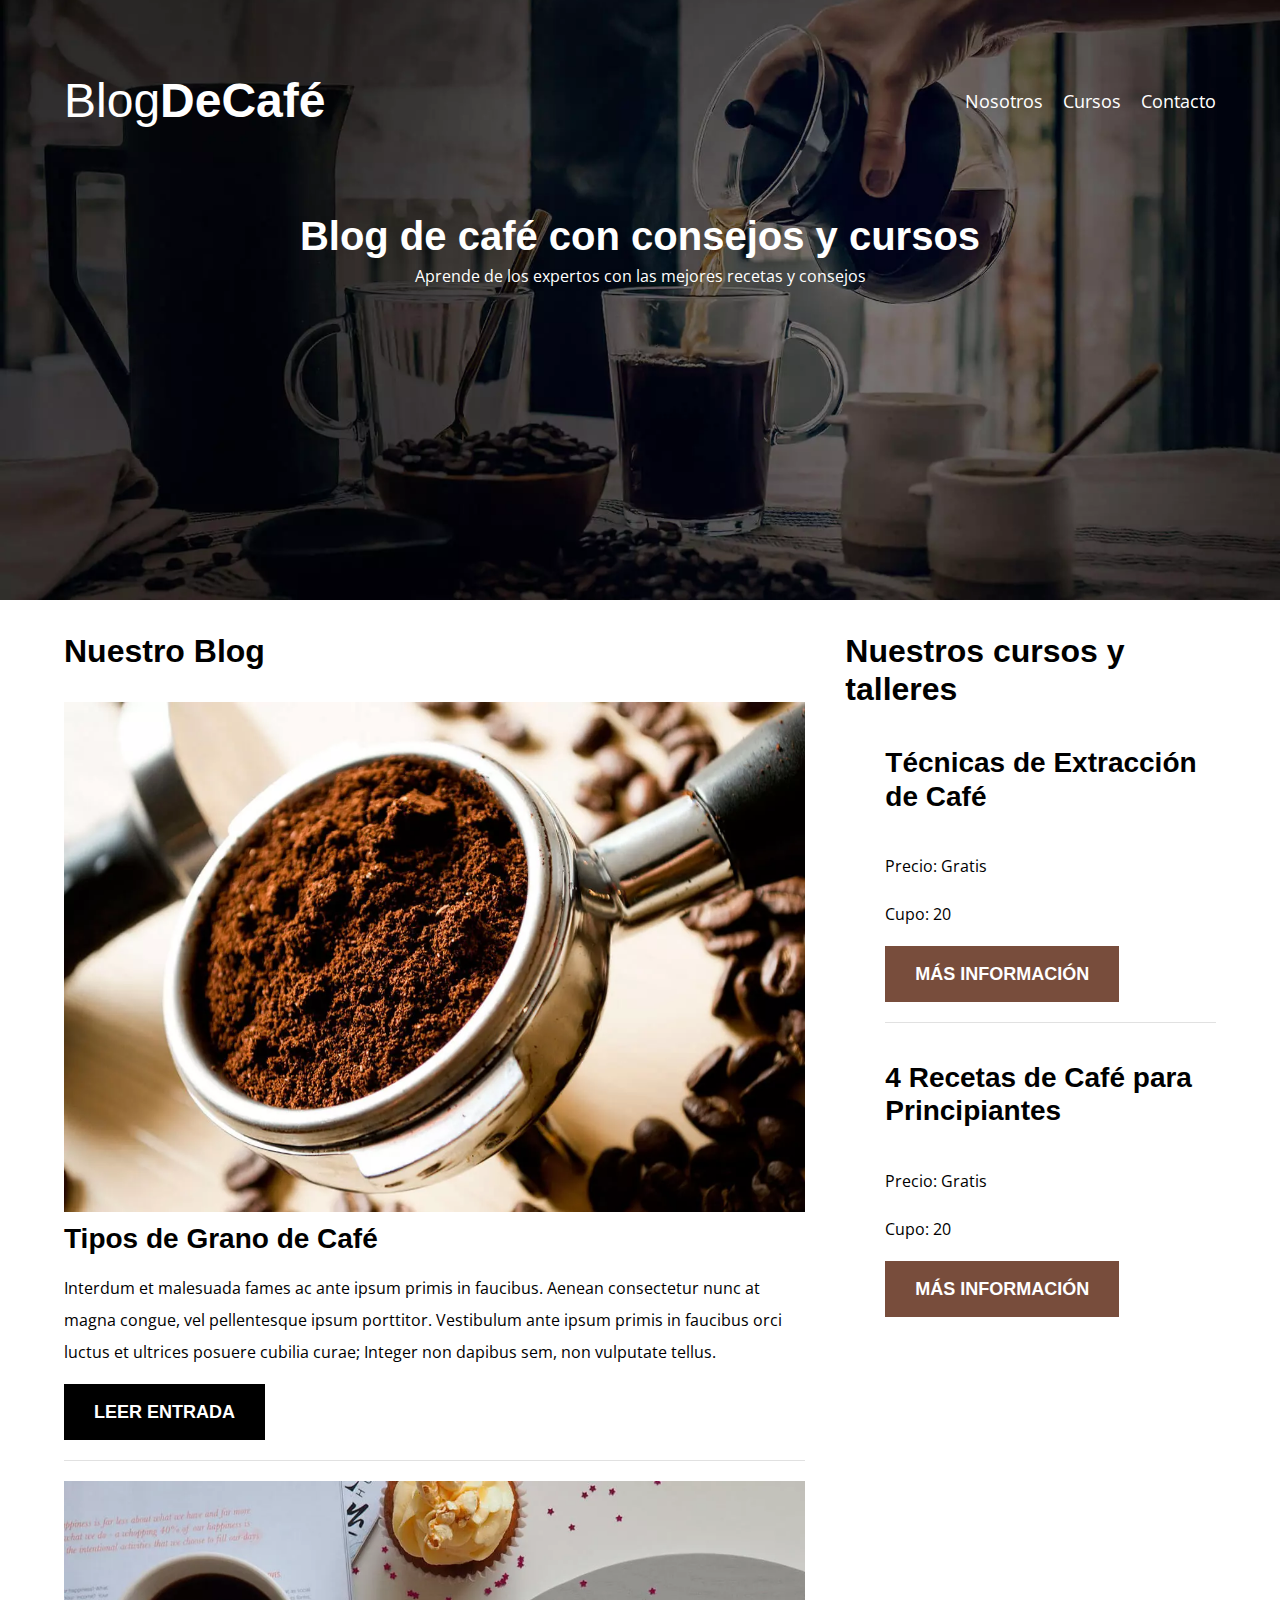
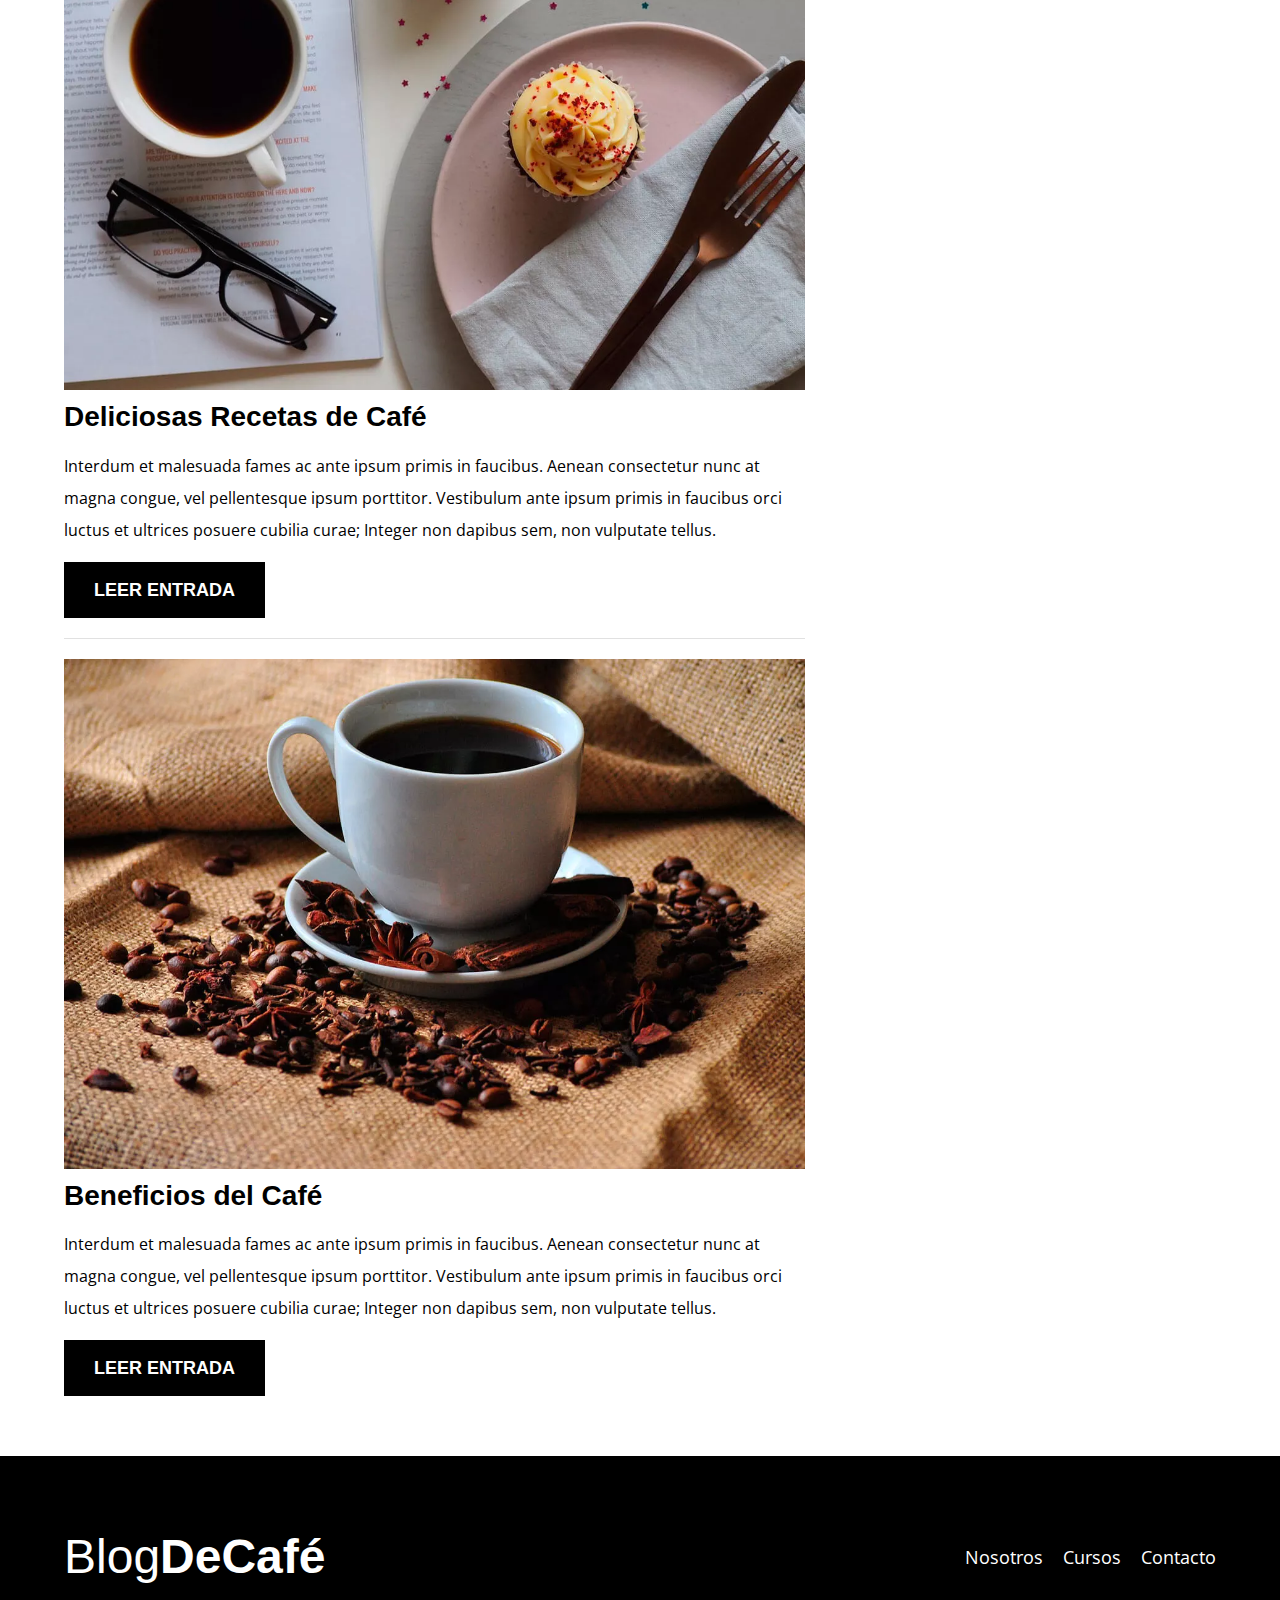
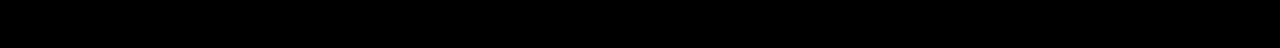
==== index.html @ 5b071724 "Fase de finalización" ====
<!DOCTYPE html>
<html lang="en">

<head>
    <meta charset="UTF-8">
    <meta name="viewport" content="width=device-width, initial-scale=1.0">
    <link rel="stylesheet" href="css/normalize.css">
    <link rel="preconnect" href="https://fonts.googleapis.com">
    <link rel="preconnect" href="https://fonts.gstatic.com" crossorigin>
    <link href="https://fonts.googleapis.com/css2?family=Open+Sans&family=Staatliches&display=swap" rel="stylesheet">
    <link rel="stylesheet" href="css/style.css">
    <title>Blog de Café</title>
</head>

<body>
    <header class="header">
        <div class="container">
            <div class="bar">
                <a href="index.html" class="logo no-margin centrar-texto">
                    <h1 class="logo__name">Blog<span class="logo__bold">DeCafé</span></h1>
                </a>

                <nav class="navigation">
                    <a href="nosotros.html" class="navegation__link">Nosotros</a>
                    <a href="cursos.html" class="navegation__link">Cursos</a>
                    <a href="contacto.html" class="navegation__link">Contacto</a>
                </nav>
            </div>
        </div>
        <div class="header__text">
            <h2 class="no-margin">Blog de café con consejos y cursos</h2>
            <p class="no-margin">Aprende de los expertos con las mejores recetas y consejos</p>
        </div>
    </header>

    <div class="container main-content">
        <main class="blog">
            <h3>Nuestro Blog</h3>
            <article class="entry">
                <div class="entry__img">
                    <img loading="lazy" src="img/blog1.webp" alt="Blog Image">
                </div>
                <div class="entry__content">
                    <h4 class="no-margin">Tipos de Grano de Café</h4>
                    <p>Interdum et malesuada fames ac ante ipsum primis in faucibus. Aenean consectetur nunc at magna
                        congue, vel pellentesque ipsum porttitor. Vestibulum ante ipsum primis in faucibus orci luctus
                        et ultrices posuere cubilia curae; Integer non dapibus sem, non vulputate tellus.</p>
                    <a href="Entrada.html" class="button button--primary">Leer Entrada</a>
                </div>
            </article>

            <article class="entry">
                <div class="entry__img">
                    <img loading="lazy" src="img/blog2.webp" alt="Blog Image">
                </div>
                <div class="entry__content">
                    <h4 class="no-margin">Deliciosas Recetas de Café</h4>
                    <p>Interdum et malesuada fames ac ante ipsum primis in faucibus. Aenean consectetur nunc at magna
                        congue, vel pellentesque ipsum porttitor. Vestibulum ante ipsum primis in faucibus orci luctus
                        et ultrices posuere cubilia curae; Integer non dapibus sem, non vulputate tellus.</p>
                    <a href="Entrada.html" class="button button--primary">Leer Entrada</a>
                </div>
            </article>

            <article class="entry">
                <div class="entry__img">
                    <img loading="lazy" src="img/blog3.webp" alt="Blog Image">
                </div>
                <div class="entry__content">
                    <h4 class="no-margin">Beneficios del Café</h4>
                    <p>Interdum et malesuada fames ac ante ipsum primis in faucibus. Aenean consectetur nunc at magna
                        congue, vel pellentesque ipsum porttitor. Vestibulum ante ipsum primis in faucibus orci luctus
                        et ultrices posuere cubilia curae; Integer non dapibus sem, non vulputate tellus.</p>
                    <a href="Entrada.html" class="button button--primary">Leer Entrada</a>
                </div>
            </article>
        </main>
        <aside class="asidebar">
            <h3>Nuestros cursos y talleres</h3>
            <ul class="curses">
                <li class="widget-curse">
                    <h4 class="no-mar">Técnicas de Extracción de Café</h4>
                    <p class="widget-curse__label">Precio:
                        <span class="widget-curse__info">Gratis</span>
                    </p>
                    <p class="widget-curse__label">Cupo:
                        <span class="widget-curse__info">20</span>
                    </p>
                    <a href="Cursos.html" class="button button--secondary">Más Información</a>
                </li>
                <li class="widget-curse">
                    <h4 class="no-mar">4 Recetas de Café para Principiantes</h4>
                    <p class="widget-curse__label">Precio:
                        <span class="widget-curse__info">Gratis</span>
                    </p>
                    <p class="widget-curse__label">Cupo:
                        <span class="widget-curse__info">20</span>
                    </p>
                    <a href="Cursos.html" class="button button--secondary">Más Información</a>
                </li>
            </ul>
        </aside>
    </div>

    <footer class="footer">
        <div class="container">
            <div class="bar">
                <a href="index.html" class="logo no-margin centrar-texto">
                    <h1 class="logo__name">Blog<span class="logo__bold">DeCafé</span></h1>
                </a>

                <nav class="navigation">
                    <a href="nosotros.html" class="navegation__link">Nosotros</a>
                    <a href="cursos.html" class="navegation__link">Cursos</a>
                    <a href="contacto.html" class="navegation__link">Contacto</a>
                </nav>
            </div>
        </div>
    </footer>
</body>

</html>
---- css/style.css ----
:root {
  --fuenteHeading: "PT Sans", sans-serif;
  --fuenteParrafos: "Open Sans", sans-serif;
  --gris: #e1e1e1;
  --primario: #784d3c;
  --blanco: #fff;
  --negro: #000;
}

html {
  box-sizing: border-box;
  font-size: 62.5%; /*1rem = 10px*/
}

*,
*:before,
*:after {
  box-sizing: inherit;
}

body {
  font-family: var(--fuenteParrafos);
  font-size: 1.6rem;
  line-height: 2;
}

/** Globals **/

.container {
  width: min(90%, 120rem);
  margin: 0 auto;
}

a {
  text-decoration: none;
}

a:hover {
  text-shadow: 0 0 7px #fff, 0 0 10px #fff, 0 0 21px #fff;
}

h1,
h2,
h3,
h4 {
  font-family: var(--fuenteHeading);
  line-height: 1.2;
}

h1 {
  font-size: 4.8rem;
}
h2 {
  font-size: 4rem;
}

h3 {
  font-size: 3.2rem;
}

h4 {
  font-size: 2.8rem;
}

img {
  max-width: 100%;
}

/** Utilities **/

.no-margin {
  margin: 0;
}

.no-padding {
  padding: 0;
}

.centrar-texto {
  text-align: center;
}

/** Header **/

.header {
  background-image: url(/img/banner.webp);
  height: 60rem;
  background-size: cover;
  background-repeat: no-repeat;
  background-position: center center;
}

.header__text {
  text-align: center;
  color: var(--blanco);
  margin-top: 5rem;
}

@media only screen and (min-width: 768px) {
  .header__texto {
    margin-top: 15rem;
  }
}

.bar {
  padding-top: 4rem;
}

@media only screen and (min-width: 768px) {
  .bar {
    display: flex;
    justify-content: space-between;
    align-items: center;
  }
}

.logo {
  color: var(--blanco);
}

.logo__name {
  font-weight: normal;
}

.logo__bold {
  font-weight: 700;
}

@media only screen and (min-width: 768px) {
  .navigation {
    display: flex;
    gap: 2rem;
  }
}

.navegation__link {
  display: block;
  text-align: center;
  font-size: 1.8rem;
  color: var(--blanco);
}
@media only screen and (min-width: 768px) {
  .main-content {
    display: grid;
    grid-template-columns: 2fr 1fr;
    gap: 4rem;
  }
}

.entry {
  border-bottom: 1px solid var(--gris);
  margin-bottom: 2rem;
}

.entry:last-of-type {
  border: none;
  margin-bottom: 0;
}

.button {
  display: block;
  font-family: var(--fuenteHeading);
  color: var(--blanco);
  text-align: center;
  padding: 1rem 3rem;
  text-transform: uppercase;
  font-weight: 700;
  font-size: 1.8rem;
  margin-bottom: 2rem;
  border: none;
}

.button:hover {
  cursor: pointer;
}

@media only screen and (min-width: 768px) {
  .button {
    display: inline-block;
  }
}

.button--primary {
  background-color: var(--negro);
}

.button--secondary {
  background-color: var(--primario);
}

.curses {
  list-style: none;
}

.widget-curse {
  border-bottom: 1px solid var(--gris);
  margin-bottom: 2rem;
}

.widget-curse:last-of-type {
  border: none;
  margin-bottom: 0;
}

.widget-curse-label {
  font-family: var(--fuenteHeading);
  font-weight: bold;
}

.widget-curse-info {
  font-weight: normal;
}

.widget-curse-label,
.widget-curse-info {
  font-size: 2rem;
}

/** Footer **/

.footer {
  background-color: var(--negro);
  padding-bottom: 3rem;
  margin-top: 4rem;
}

/** About Us **/

@media only screen and (min-width: 768px) {
  .about-us {
    display: grid;
    grid-template-columns: repeat(2, 1fr);
    column-gap: 2rem;
  }
}

/** Curses **/

.curse {
  padding: 3rem 0;
  border-bottom: 1px solid var(--gris);
}

@media only screen and (min-width: 768px) {
   .curse {
    display: grid;
    grid-template-columns: 1fr 2fr;
    column-gap: 2rem;
   }
}

.curse:last-of-type {
  border: none;
}

.curse__label {
  font-family: var(--fuenteHeading);
  font-weight: bold;
}

.curse__info {
  font-weight: normal;
}

.curse__label,
.curse__info {
  font-size: 2rem;
}

.curse__description {
  color: rgba(0, 0, 0, 0.726);
}

/** Contact **/

.contact-background {
  background-image: url(/img/contacto.jpg);
  height: 40rem;
  background-size: cover;
  background-repeat: no-repeat;
}

.form {
  background-color: var(--blanco);
  margin: -5rem auto 0 auto;
  width: 95%;
  padding: 5rem;
}

.camp {
  display: flex;
  margin-bottom: 2rem;
}

.label__camp {
  flex: 0 0 9rem;
  text-align: right;
  margin-right: 2rem;
}

.field__camp{
flex: 1;
border: 1px solid var(--gris);
}

.field__camp--textarea {
  height: 20rem;
}
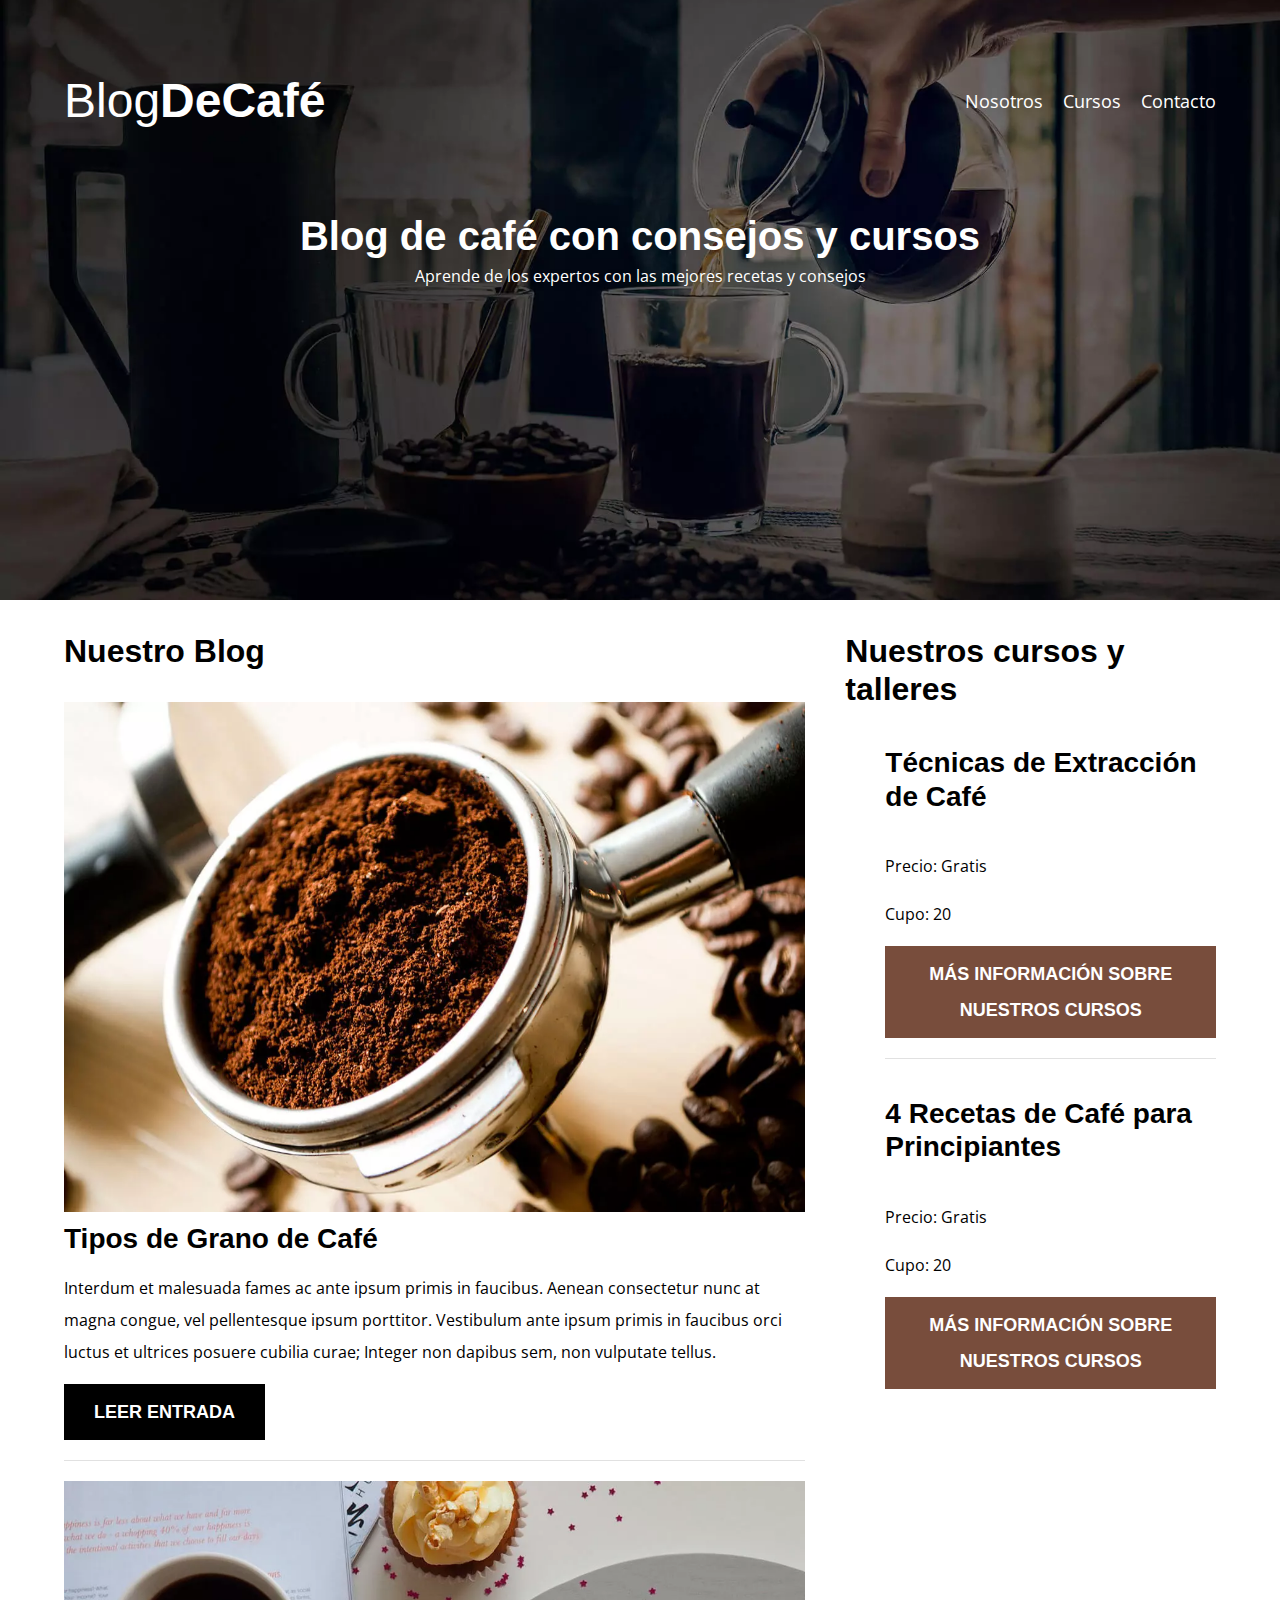
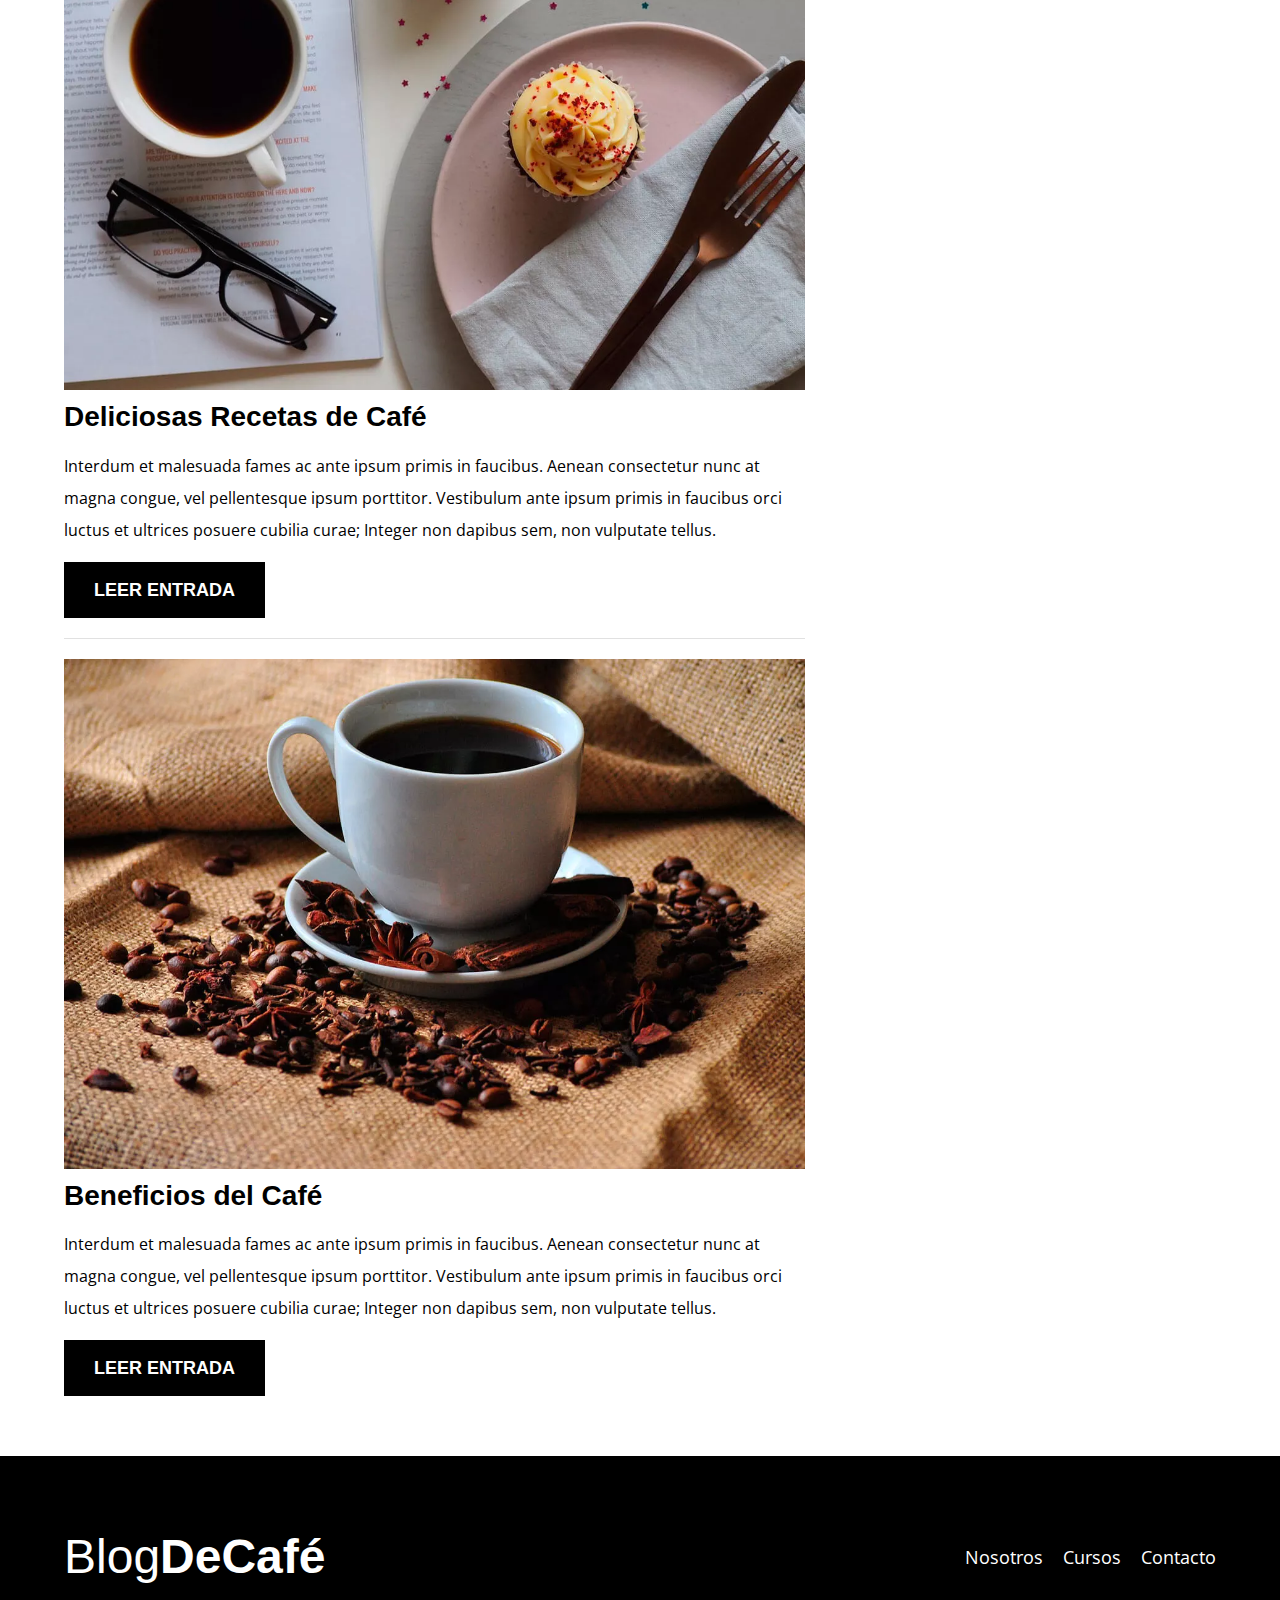
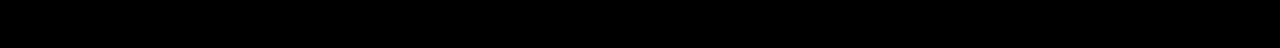
==== commit 4668e916: "Finished Proyect" ====
--- a/index.html
+++ b/index.html
@@ -4,11 +4,26 @@
 <head>
     <meta charset="UTF-8">
     <meta name="viewport" content="width=device-width, initial-scale=1.0">
-    <link rel="stylesheet" href="css/normalize.css">
+
     <link rel="preconnect" href="https://fonts.googleapis.com">
     <link rel="preconnect" href="https://fonts.gstatic.com" crossorigin>
     <link href="https://fonts.googleapis.com/css2?family=Open+Sans&family=Staatliches&display=swap" rel="stylesheet">
+    <!-- Prefetch -->
+
+    <link rel="prefetch" href="Nosotros.html" as="document">
+
+    <!-- Preload -->
+    <link rel="preload" href="/css/normalize.css" as="style">
+    <link rel="stylesheet" href="css/normalize.css">
+
+    <link rel="preload" href="css/style.css">
     <link rel="stylesheet" href="css/style.css">
+
+    <link rel="preload" href="https://fonts.googleapis.com/css2?family=Open+Sans&family=Staatliches&display=swap"
+        crossorigin="crossorigin" as="font">
+
+    <meta name="description" content="Página web de Blog de café">
+
     <title>Blog de Café</title>
 </head>
 
@@ -38,7 +53,10 @@
             <h3>Nuestro Blog</h3>
             <article class="entry">
                 <div class="entry__img">
-                    <img loading="lazy" src="img/blog1.webp" alt="Blog Image">
+                    <picture>
+                        <source loading="lazy" srcset="img/blog1.webp" type="image/webp">
+                        <img loading="lazy" src="img/blog1.jpg" alt="Blog Image">
+                    </picture>
                 </div>
                 <div class="entry__content">
                     <h4 class="no-margin">Tipos de Grano de Café</h4>
@@ -51,7 +69,11 @@
 
             <article class="entry">
                 <div class="entry__img">
-                    <img loading="lazy" src="img/blog2.webp" alt="Blog Image">
+                    <picture>
+                        <source loading="lazy" srcset="img/blog2.webp" type="image/webp">
+                        <img loading="lazy" src="img/blog2.jpg" alt="Blog Image">
+                    </picture>
+
                 </div>
                 <div class="entry__content">
                     <h4 class="no-margin">Deliciosas Recetas de Café</h4>
@@ -64,7 +86,10 @@
 
             <article class="entry">
                 <div class="entry__img">
-                    <img loading="lazy" src="img/blog3.webp" alt="Blog Image">
+                    <picture>
+                        <source loading="lazy" srcset="img/blog3.webp" type="image/webp">
+                        <img loading="lazy" src="img/blog3.jpg" alt="Blog Image">
+                    </picture>
                 </div>
                 <div class="entry__content">
                     <h4 class="no-margin">Beneficios del Café</h4>
@@ -86,7 +111,7 @@
                     <p class="widget-curse__label">Cupo:
                         <span class="widget-curse__info">20</span>
                     </p>
-                    <a href="Cursos.html" class="button button--secondary">Más Información</a>
+                    <a href="Cursos.html" class="button button--secondary">Más Información sobre nuestros cursos</a>
                 </li>
                 <li class="widget-curse">
                     <h4 class="no-mar">4 Recetas de Café para Principiantes</h4>
@@ -96,7 +121,7 @@
                     <p class="widget-curse__label">Cupo:
                         <span class="widget-curse__info">20</span>
                     </p>
-                    <a href="Cursos.html" class="button button--secondary">Más Información</a>
+                    <a href="Cursos.html" class="button button--secondary">Más Información sobre nuestros cursos</a>
                 </li>
             </ul>
         </aside>
@@ -117,6 +142,7 @@
             </div>
         </div>
     </footer>
+    <script src="JS/modernizir.js"></script>
 </body>
 
 </html>--- a/css/style.css
+++ b/css/style.css
@@ -81,9 +81,15 @@
 }
 
 /** Header **/
+.webp .header {
+  background-image: url(../img/banner.webp);
+}
+
+.no-webp .header {
+  background-image: url(../img/banner.jpg);
+}
 
 .header {
-  background-image: url(/img/banner.webp);
   height: 60rem;
   background-size: cover;
   background-repeat: no-repeat;
@@ -242,11 +248,11 @@
 }
 
 @media only screen and (min-width: 768px) {
-   .curse {
+  .curse {
     display: grid;
     grid-template-columns: 1fr 2fr;
     column-gap: 2rem;
-   }
+  }
 }
 
 .curse:last-of-type {
@@ -298,12 +304,11 @@
   margin-right: 2rem;
 }
 
-.field__camp{
-flex: 1;
-border: 1px solid var(--gris);
+.field__camp {
+  flex: 1;
+  border: 1px solid var(--gris);
 }
 
 .field__camp--textarea {
   height: 20rem;
-}
-
+}--- a/css/style.css
+++ b/css/style.css
@@ -81,9 +81,15 @@
 }
 
 /** Header **/
+.webp .header {
+  background-image: url(../img/banner.webp);
+}
+
+.no-webp .header {
+  background-image: url(../img/banner.jpg);
+}
 
 .header {
-  background-image: url(/img/banner.webp);
   height: 60rem;
   background-size: cover;
   background-repeat: no-repeat;
@@ -242,11 +248,11 @@
 }
 
 @media only screen and (min-width: 768px) {
-   .curse {
+  .curse {
     display: grid;
     grid-template-columns: 1fr 2fr;
     column-gap: 2rem;
-   }
+  }
 }
 
 .curse:last-of-type {
@@ -298,12 +304,11 @@
   margin-right: 2rem;
 }
 
-.field__camp{
-flex: 1;
-border: 1px solid var(--gris);
+.field__camp {
+  flex: 1;
+  border: 1px solid var(--gris);
 }
 
 .field__camp--textarea {
   height: 20rem;
-}
-
+}